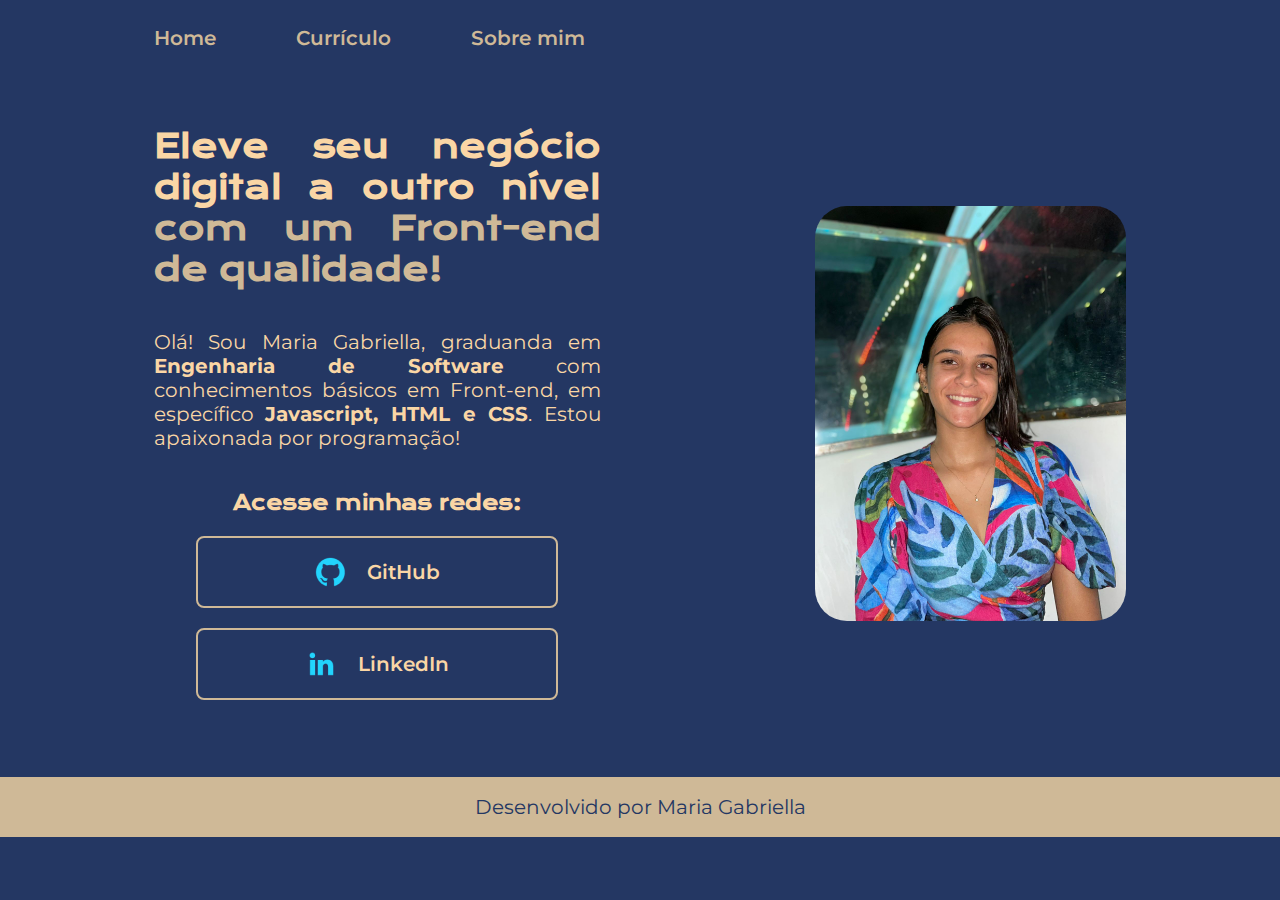
==== index.html @ d3ba768b "Add files via upload" ====
<!DOCTYPE html>
<html lang="pt-br">

<head>
    <meta charset="UTF-8">
    <meta http-equiv="X-UA-Compatible" content="IE=edge">
    <meta name="viewport" content="width=device-width, initial-scale=1.0">
    <title>Portifólio</title>
    <link rel="stylesheet" href="Styles/style.css">
</head>

<body>
    <header class="cabecalho">
        <nav class="cabecalho__menu">
            <a class="cabecalho__menu__link" href="index.html">Home</a>
            <a class="cabecalho__menu__link" href="curriculo.html">Currículo</a>
            <a class="cabecalho__menu__link" href="sobre-mim.html">Sobre mim</a>
        </nav>
    </header>

    <main class="apresentacao">
        <section class="apresentacao__conteudo">
            <h1 class="apresentacao__conteudo__titulo" style="text-align: justify">
                Eleve seu negócio digital a outro nível <strong class="apresentacao__conteudo__titulo--destaque">com um
                    Front-end de qualidade!</strong>
            </h1>
            <p class="apresentacao__conteudo__texto" style="text-align: justify">
                Olá! Sou Maria Gabriella, graduanda em <strong>Engenharia de Software</strong> com conhecimentos básicos
                em Front-end, em específico <strong>Javascript, HTML e CSS</strong>. Estou apaixonada por programação!
            </p>

            <div class="apresentacao__links">
                <h2 class="apresentacao__links__subtitulo">
                    Acesse minhas redes:
                </h2>
                <a class="apresentacao__links__link" href="">
                    <img src="imagens/github.png">
                    GitHub
                </a>
                <a class="apresentacao__links__link"
                    href="https://www.linkedin.com/in/maria-gabriella-de-oliveira-bazoni-526062213">
                    <img src="imagens/linkedin.png">
                    LinkedIn
                </a>
            </div>
        </section>

        <img class="apresentacao__imagem" src="imagens/eu.jpeg">
    </main>

    <footer class="rodape">
        <p>Desenvolvido por Maria Gabriella</p>
    </footer>
</body>

</html>
---- Styles/style.css ----
@import url('https://fonts.googleapis.com/css2?family=Krona+One&family=Montserrat:wght@600&display=swap');

:root {
    /*
    --cor-background: #2c3639;
    --cor-text: #dcd7c9;
    --cor-contranst: #a27b5c;
    --cor-button-hover: #282828;
    */

    /*
    --cor-background: #064635;
    --cor-text: #F4EEA9;
    --cor-contranst: #F0BB62;
    --cor-button-hover: #282828;
    */

    
    --cor-background: #243763;
    --cor-text: #FAD6A5;
    --cor-contranst: #CFB997;
    --cor-button-hover: #C1D0B5;
    
}

* {
    margin: 0;
    padding: 0;
}


/* index.html */

body { 
    box-sizing: border-box;
    background-color: var(--cor-background);
    color: var(--cor-text);
}

.cabecalho {
    padding: 2% 0% 0% 12% ;
}

.cabecalho__menu {
    display: flex;
    gap: 5rem;
}

.cabecalho__menu__link {
    font-family: 'Montserrat', sans-serif;
    font-size: 1.25rem;
    font-weight: 600;
    color: var(--cor-contranst) ;
    text-decoration: none;
}

.cabecalho__menu__link:hover {
    text-decoration: underline;
    cursor: pointer;
}

.apresentacao {
    padding: 6% 12%;
    display: flex;
    align-items: center;
    justify-content: space-between;
    gap: 3rem;
}

.apresentacao__conteudo {
    width: 46%;
    display: flex;
    flex-direction: column;
    gap: 2.5rem;
}

.apresentacao__conteudo__titulo {
    font-family: 'Krona One', sans-serif;
    font-size: 2rem;
}

.apresentacao__conteudo__titulo--destaque {
    color: var(--cor-contranst);
}

.apresentacao__conteudo__texto {
    font-family: 'Montserrat', sans-serif;
    font-size: 1.25rem;
}

.apresentacao__links {
    display: flex;
    flex-direction: column;
    justify-content: space-between;
    align-items: center;
    gap: 1.25rem;
}

.apresentacao__links__subtitulo {
    font-family: 'Krona One', sans-serif;
    font-size: 1.25rem;
}

.apresentacao__links__link {
    width: 72%;
    padding: 4% 4%;
    border: 0.15rem solid var(--cor-contranst);
    border-radius: 0.5rem;
    display: flex;
    justify-content: center;
    align-items: center;
    text-align: center;
    gap: 1.25rem;
    font-family: 'Montserrat', sans-serif;
    font-size: 1.25rem;
    font-weight: 600;
    text-decoration: none;
    color: var(--cor-text);
} 

.apresentacao__links__link:hover {
    background-color: var(--cor-button-hover);
}

.apresentacao__imagem {
    border-radius: 2rem;
    width: 32%;
}

.apresentacao__imagem:hover {
    border: 0.15rem solid var(--cor-contranst);
    border-radius: 2rem;
}

.rodape {
    padding: 1.4%;
    background-color: var(--cor-contranst);
    text-align: center;
    font-family: 'Montserrat', sans-serif;
    font-size: 1.25rem;
    font-weight: 400;
    color: var(--cor-background);
}

.rodape:hover {
    background-color: var(--cor-contranst);
}


/* curriculo.html */

.curriculo {
    padding: 6% 12%;
    display: flex;
    align-items: center;
    justify-content: space-between;
}

.curriculo__conteudo {
    width: 600px;
    display: flex;
    flex-direction: column;
    gap: 60px;
}

.curriculo__conteudo__topicos {
    display: flex;
    flex-direction: column;
    gap: 20px;
}

.curriculo__conteudo__topicos__titulo {
    font-family: 'Krona One', sans-serif;
    font-size: 2rem;
}

.curriculo__conteudo__topicos__texto {
    font-family: 'Montserrat', sans-serif;
    font-size: 1rem;
}

.curriculo__conteudo__topicos__texto--link {
    text-decoration: none;
    color: var(--cor-contranst);
}

.curriculo__conteudo__topicos__texto--link:hover {
    text-decoration: underline;
}

@media (max-width: 1100px) {

   .cabecalho {
        padding: 2%;
   }

   .cabecalho__menu {
        justify-content: center;
   }

    .apresentacao {
        flex-direction: column-reverse;
        padding: 4%;
    }

    .apresentacao__conteudo {
        width: auto;
    }
}
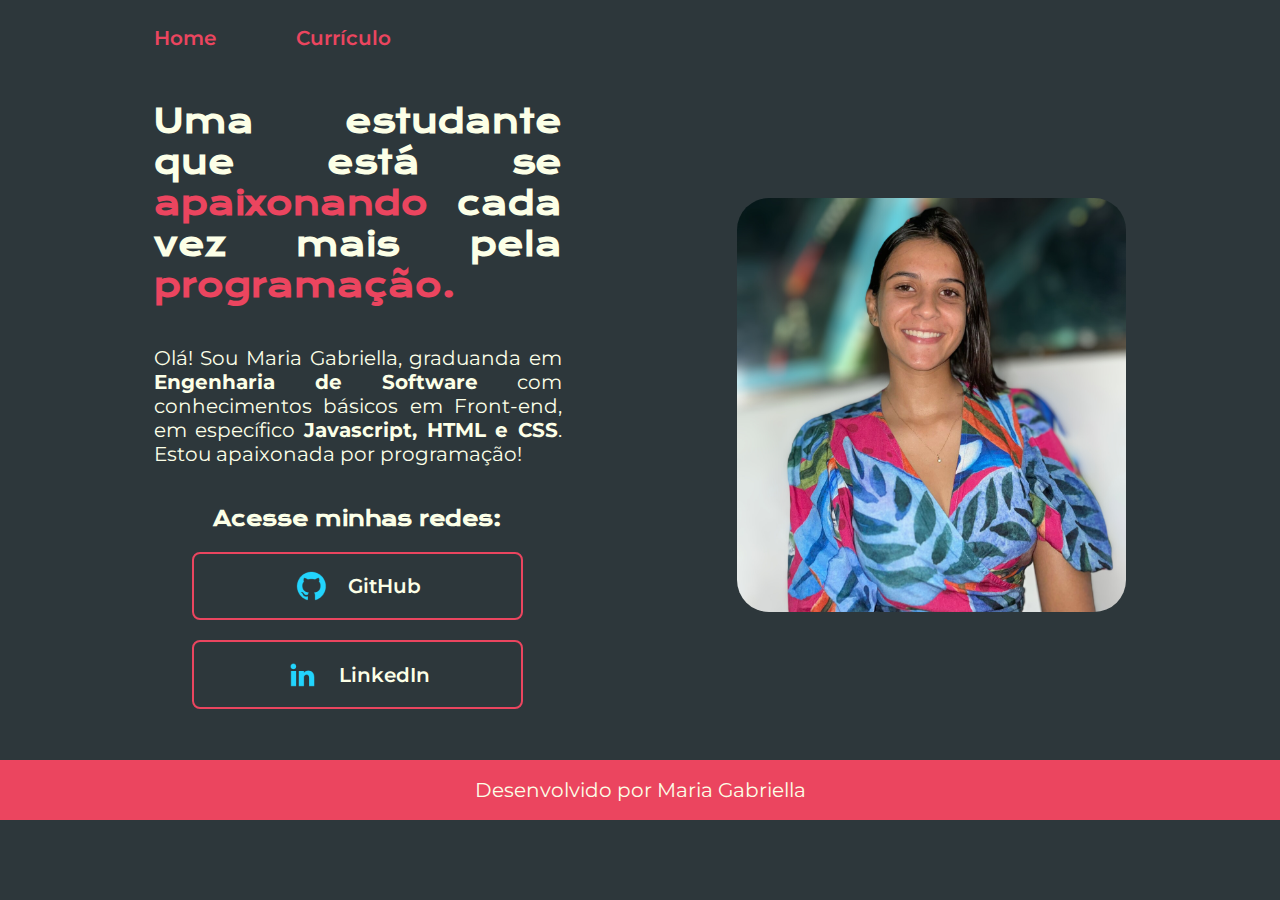
==== commit 8f514e33: "Update files" ====
--- a/index.html
+++ b/index.html
@@ -6,7 +6,7 @@
     <meta http-equiv="X-UA-Compatible" content="IE=edge">
     <meta name="viewport" content="width=device-width, initial-scale=1.0">
     <title>Portifólio</title>
-    <link rel="stylesheet" href="Styles/style.css">
+    <link rel="stylesheet" href="styles/style.css">
 </head>
 
 <body>
@@ -14,15 +14,13 @@
         <nav class="cabecalho__menu">
             <a class="cabecalho__menu__link" href="index.html">Home</a>
             <a class="cabecalho__menu__link" href="curriculo.html">Currículo</a>
-            <a class="cabecalho__menu__link" href="sobre-mim.html">Sobre mim</a>
         </nav>
     </header>
 
     <main class="apresentacao">
         <section class="apresentacao__conteudo">
             <h1 class="apresentacao__conteudo__titulo" style="text-align: justify">
-                Eleve seu negócio digital a outro nível <strong class="apresentacao__conteudo__titulo--destaque">com um
-                    Front-end de qualidade!</strong>
+                Uma estudante que está se <strong class="apresentacao__conteudo__titulo--destaque">apaixonando</strong>  cada vez mais pela <strong class="apresentacao__conteudo__titulo--destaque">programação.</strong> 
             </h1>
             <p class="apresentacao__conteudo__texto" style="text-align: justify">
                 Olá! Sou Maria Gabriella, graduanda em <strong>Engenharia de Software</strong> com conhecimentos básicos
@@ -33,7 +31,8 @@
                 <h2 class="apresentacao__links__subtitulo">
                     Acesse minhas redes:
                 </h2>
-                <a class="apresentacao__links__link" href="">
+                <a class="apresentacao__links__link" 
+                    href="https://github.com/gabriellabazoni">
                     <img src="imagens/github.png">
                     GitHub
                 </a>
@@ -45,7 +44,7 @@
             </div>
         </section>
 
-        <img class="apresentacao__imagem" src="imagens/eu.jpeg">
+        <img class="apresentacao__imagem" src="imagens/eu.jpg">
     </main>
 
     <footer class="rodape">
--- a/styles/style.css
+++ b/styles/style.css
@@ -0,0 +1,193 @@
+@import url('https://fonts.googleapis.com/css2?family=Krona+One&family=Montserrat:wght@600&display=swap');
+
+:root {
+    --cor-background: #2D373B;
+    --cor-text: #FCFFE7;
+    --cor-contranst: #EB455F;
+    --cor-button-hover: #3d494f;
+}
+
+* {
+    margin: 0;
+    padding: 0;
+}
+
+
+/* index.html */
+
+body { 
+    box-sizing: border-box;
+    background-color: var(--cor-background);
+    color: var(--cor-text);
+}
+
+.cabecalho {
+    padding: 2% 0% 0% 12% ;
+}
+
+.cabecalho__menu {
+    display: flex;
+    gap: 5rem;
+}
+
+.cabecalho__menu__link {
+    font-family: 'Montserrat', sans-serif;
+    font-size: 1.25rem;
+    font-weight: 600;
+    color: var(--cor-contranst) ;
+    text-decoration: none;
+}
+
+.cabecalho__menu__link:hover {
+    text-decoration: underline;
+    cursor: pointer;
+}
+
+.apresentacao {
+    padding: 4% 12%;
+    display: flex;
+    align-items: center;
+    justify-content: space-between;
+    gap: 3rem;
+}
+
+.apresentacao__conteudo {
+    width: 42%;
+    display: flex;
+    flex-direction: column;
+    gap: 2.5rem;
+}
+
+.apresentacao__conteudo__titulo {
+    font-family: 'Krona One', sans-serif;
+    font-size: 2rem;
+}
+
+.apresentacao__conteudo__titulo--destaque {
+    color: var(--cor-contranst);
+}
+
+.apresentacao__conteudo__texto {
+    font-family: 'Montserrat', sans-serif;
+    font-size: 1.25rem;
+}
+
+.apresentacao__links {
+    display: flex;
+    flex-direction: column;
+    justify-content: space-between;
+    align-items: center;
+    gap: 1.25rem;
+}
+
+.apresentacao__links__subtitulo {
+    font-family: 'Krona One', sans-serif;
+    font-size: 1.25rem;
+}
+
+.apresentacao__links__link {
+    width: 72%;
+    padding: 4% 4%;
+    border: 0.15rem solid var(--cor-contranst);
+    border-radius: 0.5rem;
+    display: flex;
+    justify-content: center;
+    align-items: center;
+    text-align: center;
+    gap: 1.25rem;
+    font-family: 'Montserrat', sans-serif;
+    font-size: 1.25rem;
+    font-weight: 600;
+    text-decoration: none;
+    color: var(--cor-text);
+} 
+
+.apresentacao__links__link:hover {
+    background-color: var(--cor-button-hover);
+}
+
+.apresentacao__imagem {
+    border-radius: 2rem;
+    width: 40%;
+}
+
+.apresentacao__imagem:hover {
+    border: 0.25rem solid var(--cor-contranst);
+    border-radius: 2rem;
+}
+
+.rodape {
+    padding: 1.4%;
+    background-color: var(--cor-contranst);
+    text-align: center;
+    font-family: 'Montserrat', sans-serif;
+    font-size: 1.25rem;
+    font-weight: 400;
+    color: var(--cor-text);
+}
+
+.rodape:hover {
+    background-color: #df3750;
+}
+
+/* curriculo.html */
+
+.curriculo {
+    padding: 6% 12%;
+    display: flex;
+    align-items: center;
+    justify-content: space-between;
+    gap: 3rem;
+}
+
+.curriculo__conteudo {
+    width: 50%;
+    display: flex;
+    flex-direction: column;
+    gap: 4rem;
+}
+
+.curriculo__conteudo__topicos {
+    display: flex;
+    flex-direction: column;
+    gap: 2rem;
+}
+
+.curriculo__conteudo__topicos__titulo {
+    font-family: 'Krona One', sans-serif;
+    font-size: 2rem;
+}
+
+.curriculo__conteudo__topicos__texto {
+    font-family: 'Montserrat', sans-serif;
+    font-size: 1rem;
+}
+
+.curriculo__conteudo__topicos__texto--link {
+    text-decoration: none;
+    color: var(--cor-contranst);
+}
+
+.curriculo__conteudo__topicos__texto--link:hover {
+    text-decoration: underline;
+}
+
+@media (max-width: 1100px) {
+
+    .cabecalho {
+        padding: 2%;
+    }
+ 
+    .cabecalho__menu {
+        justify-content: center;
+    }
+ 
+    .apresentacao {
+        flex-direction: column-reverse;
+        padding: 4%;
+     }
+ 
+    .apresentacao__conteudo {
+        width: auto;
+    }
+}